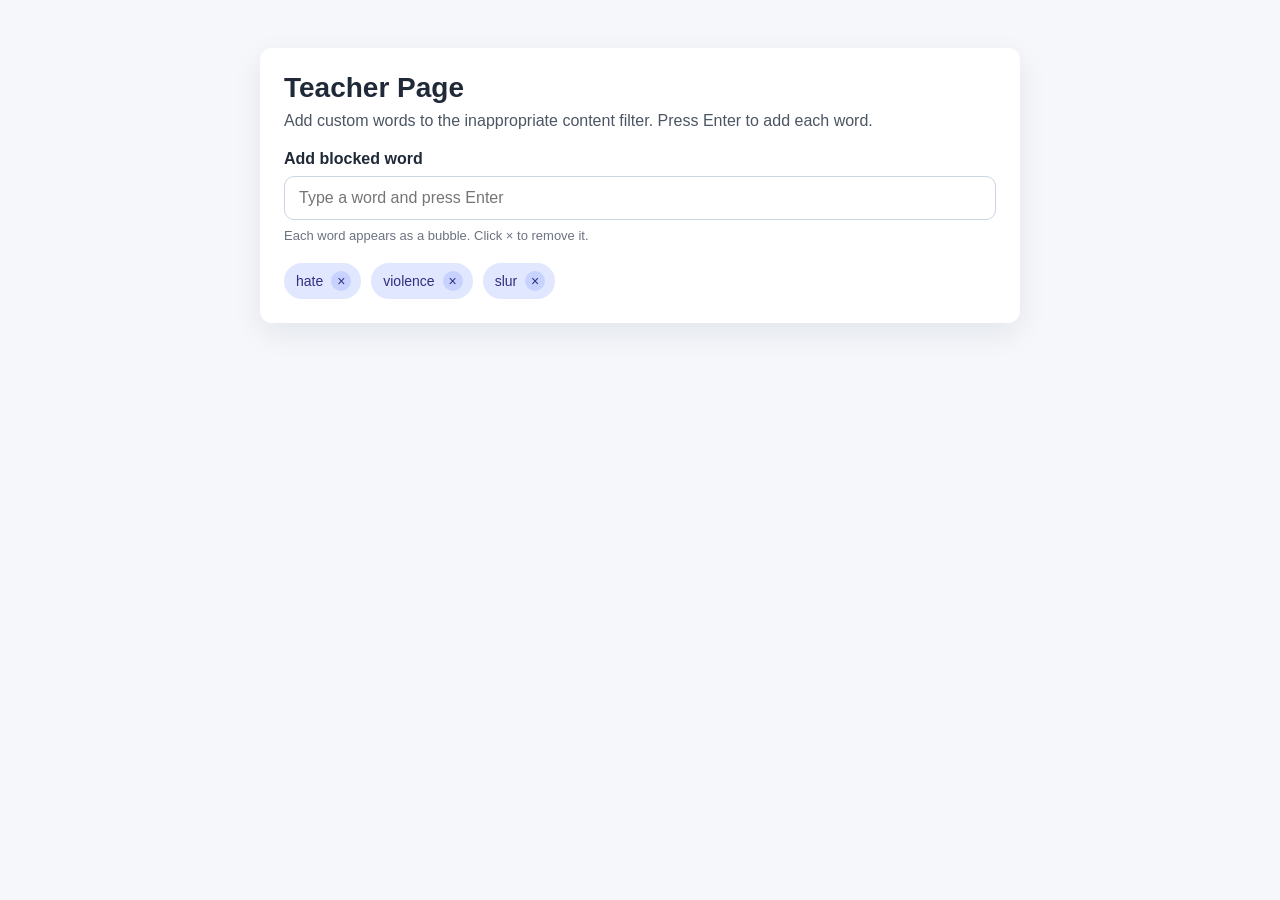
==== index.html @ 5a13b8ae "Add teacher-managed inappropriate word chips" ====
<!DOCTYPE html>
<html lang="en">
  <head>
    <meta charset="UTF-8" />
    <meta name="viewport" content="width=device-width, initial-scale=1.0" />
    <title>Teacher Page</title>
    <style>
      :root {
        color-scheme: light;
        font-family: Arial, sans-serif;
      }

      body {
        margin: 0;
        background: #f5f7fb;
        color: #1f2937;
      }

      .container {
        max-width: 760px;
        margin: 48px auto;
        padding: 0 20px;
      }

      .card {
        background: #fff;
        border-radius: 12px;
        box-shadow: 0 10px 30px rgba(15, 23, 42, 0.08);
        padding: 24px;
      }

      h1 {
        margin-top: 0;
        margin-bottom: 8px;
        font-size: 28px;
      }

      p {
        margin-top: 0;
        margin-bottom: 20px;
        color: #4b5563;
      }

      label {
        display: block;
        font-weight: 600;
        margin-bottom: 8px;
      }

      input[type="text"] {
        width: 100%;
        box-sizing: border-box;
        padding: 12px 14px;
        border: 1px solid #cbd5e1;
        border-radius: 10px;
        font-size: 16px;
      }

      input[type="text"]:focus {
        outline: 2px solid #93c5fd;
        border-color: #60a5fa;
      }

      .hint {
        margin-top: 8px;
        font-size: 13px;
        color: #6b7280;
      }

      .chip-list {
        margin-top: 20px;
        display: flex;
        flex-wrap: wrap;
        gap: 10px;
      }

      .chip {
        display: inline-flex;
        align-items: center;
        background: #e0e7ff;
        color: #312e81;
        border-radius: 999px;
        padding: 8px 10px 8px 12px;
        font-size: 14px;
        gap: 8px;
      }

      .chip button {
        border: 0;
        width: 20px;
        height: 20px;
        border-radius: 999px;
        cursor: pointer;
        background: #c7d2fe;
        color: #312e81;
        font-size: 14px;
        line-height: 1;
        padding: 0;
      }

      .chip button:hover {
        background: #a5b4fc;
      }
    </style>
  </head>
  <body>
    <main class="container">
      <section class="card" aria-labelledby="teacher-page-title">
        <h1 id="teacher-page-title">Teacher Page</h1>
        <p>
          Add custom words to the inappropriate content filter. Press Enter to add each word.
        </p>

        <label for="blocked-word-input">Add blocked word</label>
        <input
          id="blocked-word-input"
          type="text"
          placeholder="Type a word and press Enter"
          autocomplete="off"
        />
        <div class="hint">Each word appears as a bubble. Click × to remove it.</div>

        <div class="chip-list" id="blocked-word-list" aria-live="polite"></div>
      </section>
    </main>

    <script>
      const blockedWordInput = document.getElementById("blocked-word-input");
      const blockedWordList = document.getElementById("blocked-word-list");
      const blockedWords = new Set(["hate", "violence", "slur"]);

      const renderBlockedWords = () => {
        blockedWordList.innerHTML = "";

        blockedWords.forEach((word) => {
          const chip = document.createElement("div");
          chip.className = "chip";
          chip.setAttribute("data-word", word);

          const text = document.createElement("span");
          text.textContent = word;

          const removeButton = document.createElement("button");
          removeButton.type = "button";
          removeButton.setAttribute("aria-label", `Remove ${word}`);
          removeButton.textContent = "×";
          removeButton.addEventListener("click", () => {
            blockedWords.delete(word);
            renderBlockedWords();
          });

          chip.appendChild(text);
          chip.appendChild(removeButton);
          blockedWordList.appendChild(chip);
        });
      };

      blockedWordInput.addEventListener("keydown", (event) => {
        if (event.key !== "Enter") {
          return;
        }

        event.preventDefault();
        const nextWord = blockedWordInput.value.trim().toLowerCase();

        if (!nextWord) {
          return;
        }

        blockedWords.add(nextWord);
        blockedWordInput.value = "";
        renderBlockedWords();
      });

      renderBlockedWords();
    </script>
  </body>
</html>
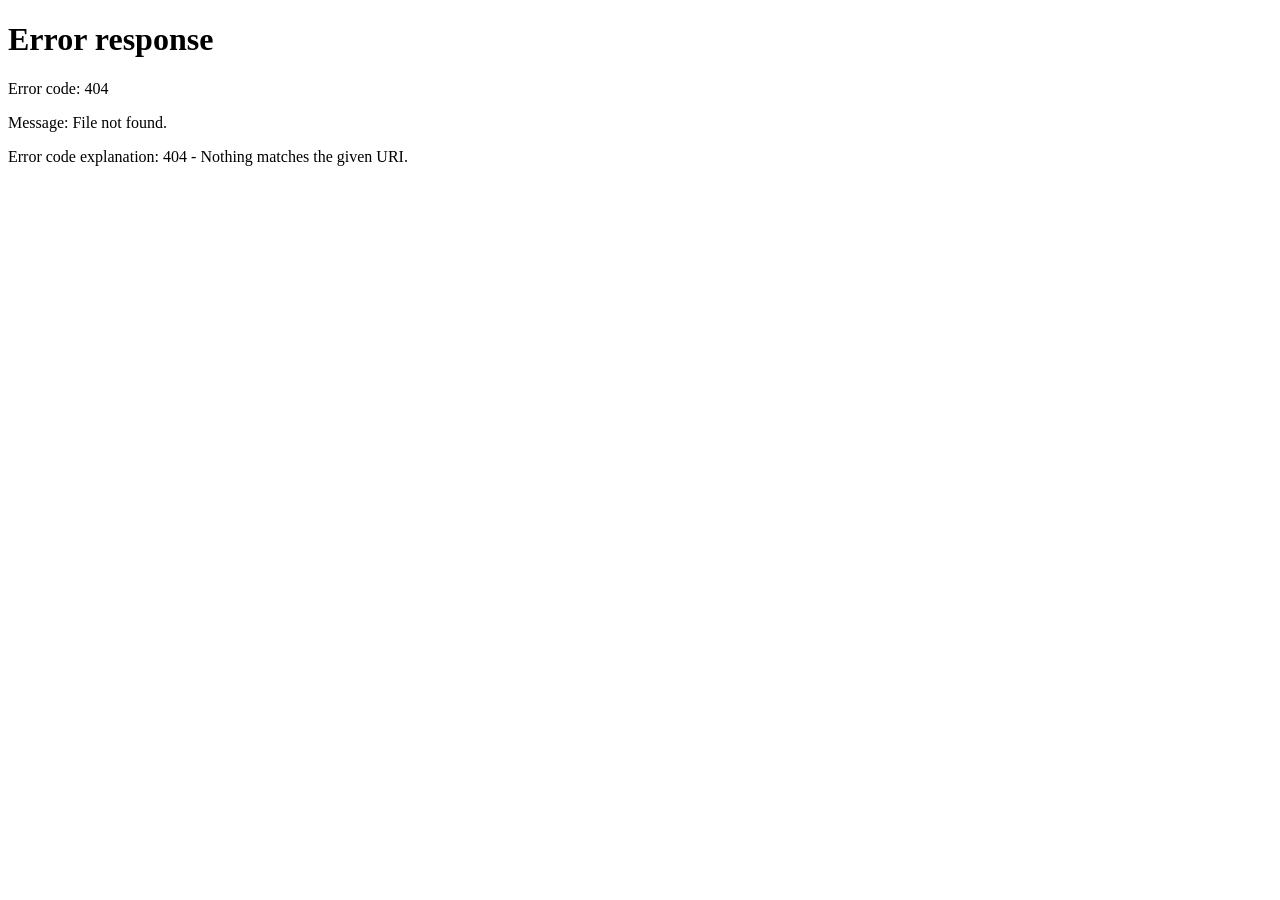
==== commit 59cfd4f8: "Replace misleading local blocked-word demo with live dashboard redirect" ====
--- a/index.html
+++ b/index.html
@@ -1,178 +1,70 @@
-<!DOCTYPE html>
+<!doctype html>
 <html lang="en">
-  <head>
-    <meta charset="UTF-8" />
-    <meta name="viewport" content="width=device-width, initial-scale=1.0" />
-    <title>Teacher Page</title>
-    <style>
-      :root {
-        color-scheme: light;
-        font-family: Arial, sans-serif;
-      }
-
-      body {
-        margin: 0;
-        background: #f5f7fb;
-        color: #1f2937;
-      }
-
-      .container {
-        max-width: 760px;
-        margin: 48px auto;
-        padding: 0 20px;
-      }
-
-      .card {
-        background: #fff;
-        border-radius: 12px;
-        box-shadow: 0 10px 30px rgba(15, 23, 42, 0.08);
-        padding: 24px;
-      }
-
-      h1 {
-        margin-top: 0;
-        margin-bottom: 8px;
-        font-size: 28px;
-      }
-
-      p {
-        margin-top: 0;
-        margin-bottom: 20px;
-        color: #4b5563;
-      }
-
-      label {
-        display: block;
-        font-weight: 600;
-        margin-bottom: 8px;
-      }
-
-      input[type="text"] {
-        width: 100%;
-        box-sizing: border-box;
-        padding: 12px 14px;
-        border: 1px solid #cbd5e1;
-        border-radius: 10px;
-        font-size: 16px;
-      }
-
-      input[type="text"]:focus {
-        outline: 2px solid #93c5fd;
-        border-color: #60a5fa;
-      }
-
-      .hint {
-        margin-top: 8px;
-        font-size: 13px;
-        color: #6b7280;
-      }
-
-      .chip-list {
-        margin-top: 20px;
-        display: flex;
-        flex-wrap: wrap;
-        gap: 10px;
-      }
-
-      .chip {
-        display: inline-flex;
-        align-items: center;
-        background: #e0e7ff;
-        color: #312e81;
-        border-radius: 999px;
-        padding: 8px 10px 8px 12px;
-        font-size: 14px;
-        gap: 8px;
-      }
-
-      .chip button {
-        border: 0;
-        width: 20px;
-        height: 20px;
-        border-radius: 999px;
-        cursor: pointer;
-        background: #c7d2fe;
-        color: #312e81;
-        font-size: 14px;
-        line-height: 1;
-        padding: 0;
-      }
-
-      .chip button:hover {
-        background: #a5b4fc;
-      }
-    </style>
-  </head>
-  <body>
-    <main class="container">
-      <section class="card" aria-labelledby="teacher-page-title">
-        <h1 id="teacher-page-title">Teacher Page</h1>
-        <p>
-          Add custom words to the inappropriate content filter. Press Enter to add each word.
-        </p>
-
-        <label for="blocked-word-input">Add blocked word</label>
-        <input
-          id="blocked-word-input"
-          type="text"
-          placeholder="Type a word and press Enter"
-          autocomplete="off"
-        />
-        <div class="hint">Each word appears as a bubble. Click × to remove it.</div>
-
-        <div class="chip-list" id="blocked-word-list" aria-live="polite"></div>
-      </section>
-    </main>
-
-    <script>
-      const blockedWordInput = document.getElementById("blocked-word-input");
-      const blockedWordList = document.getElementById("blocked-word-list");
-      const blockedWords = new Set(["hate", "violence", "slur"]);
-
-      const renderBlockedWords = () => {
-        blockedWordList.innerHTML = "";
-
-        blockedWords.forEach((word) => {
-          const chip = document.createElement("div");
-          chip.className = "chip";
-          chip.setAttribute("data-word", word);
-
-          const text = document.createElement("span");
-          text.textContent = word;
-
-          const removeButton = document.createElement("button");
-          removeButton.type = "button";
-          removeButton.setAttribute("aria-label", `Remove ${word}`);
-          removeButton.textContent = "×";
-          removeButton.addEventListener("click", () => {
-            blockedWords.delete(word);
-            renderBlockedWords();
-          });
-
-          chip.appendChild(text);
-          chip.appendChild(removeButton);
-          blockedWordList.appendChild(chip);
-        });
-      };
-
-      blockedWordInput.addEventListener("keydown", (event) => {
-        if (event.key !== "Enter") {
-          return;
-        }
-
-        event.preventDefault();
-        const nextWord = blockedWordInput.value.trim().toLowerCase();
-
-        if (!nextWord) {
-          return;
-        }
-
-        blockedWords.add(nextWord);
-        blockedWordInput.value = "";
-        renderBlockedWords();
-      });
-
-      renderBlockedWords();
-    </script>
-  </body>
+<head>
+  <meta charset="UTF-8" />
+  <meta name="viewport" content="width=device-width, initial-scale=1.0" />
+  <title>Classroom AI Assistant</title>
+  <style>
+    :root {
+      font-family: Inter, system-ui, -apple-system, Segoe UI, Roboto, Arial, sans-serif;
+      color-scheme: light;
+    }
+    body {
+      margin: 0;
+      min-height: 100vh;
+      display: grid;
+      place-items: center;
+      background: radial-gradient(circle at 20% 0%, #dfefff 0%, #eef5ff 48%, #e8f0fb 100%);
+      color: #1d2c42;
+    }
+    .card {
+      width: min(640px, 92vw);
+      background: #fff;
+      border: 1px solid #d8e4f4;
+      border-radius: 16px;
+      box-shadow: 0 16px 40px rgba(31, 95, 191, 0.16);
+      padding: 24px;
+    }
+    h1 { margin: 0 0 8px; }
+    p { margin: 0 0 14px; color: #50627d; }
+    .actions { display: flex; gap: 10px; flex-wrap: wrap; margin-top: 8px; }
+    a.button {
+      text-decoration: none;
+      font-weight: 600;
+      padding: 10px 14px;
+      border-radius: 10px;
+      border: 1px solid #b8cff3;
+      color: #124794;
+      background: #eaf2ff;
+    }
+    a.button.primary {
+      color: #fff;
+      border-color: #1c5dbc;
+      background: linear-gradient(180deg, #2771d4 0%, #1c5dbc 100%);
+    }
+    code { background: #f2f7ff; padding: 2px 6px; border-radius: 6px; }
+  </style>
+  <script>
+    if (location.protocol.startsWith('http')) {
+      location.replace('/teacher');
+    }
+  </script>
+</head>
+<body>
+  <main class="card">
+    <h1>Classroom AI Assistant</h1>
+    <p>
+      Redirecting to the live dashboard. If you are not redirected automatically,
+      use the links below.
+    </p>
+    <div class="actions">
+      <a class="button primary" href="/teacher">Open Teacher Dashboard</a>
+      <a class="button" href="/student">Open Student View</a>
+    </div>
+    <p style="margin-top: 14px;">
+      Note: This replaces the old local-only blocked-word demo that did not persist changes.
+      Use <code>/teacher</code> so blocked words are saved and enforced by the backend.
+    </p>
+  </main>
+</body>
 </html>
